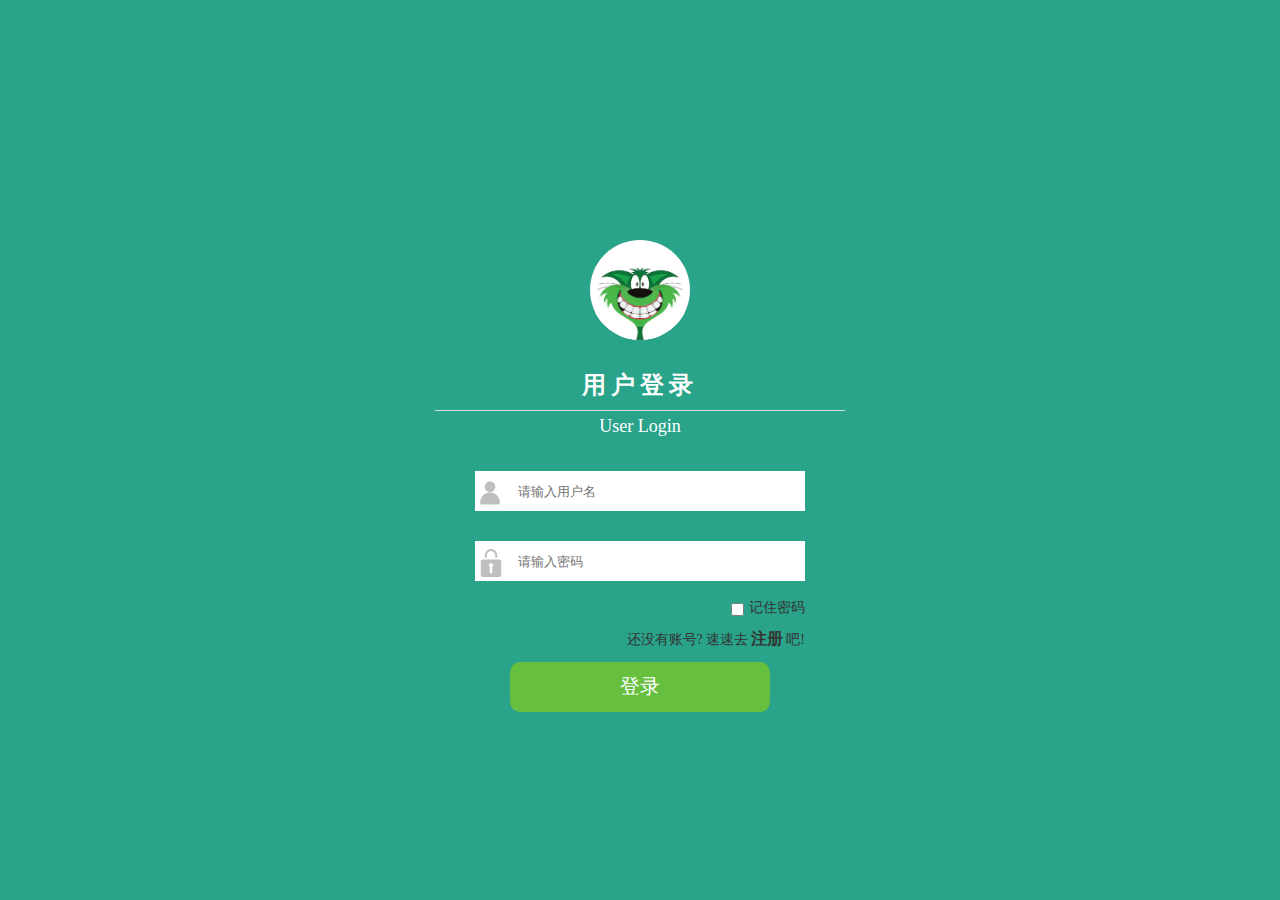
==== index.html @ 594c9463 "Add files via upload" ====
<!DOCTYPE html>
<html lang="en">

<head>
    <meta charset="UTF-8">
    <meta http-equiv="X-UA-Compatible" content="ie=edge">
    <title>XXXXXX</title>
    <link rel="stylesheet" href="reset.css">
    <link rel="stylesheet" href="login.css">
    <script src="jquery-3.1.1.min.js"></script>
    <script src="js.js"></script>
</head>

<body>
<div class="box">
    <div class="wrap">
        <div class="login_logo">
            <img src="logo.jpg" alt="" class="login_logo_img">
        </div>
        <h3 class="login_text">用户登录</h3>
        <div class="input_box">
            <div class="content">
                <p class="eglish">
                    User Login
                </p>
                <form action="login.php" method="POST">
                    <div class="input_name">
                        <i class="name_icon"></i>
                        <input type="text" name="name" id="" class="login_name name" placeholder="请输入用户名" required>
                    </div>
                    <div class="input_psd">
                        <i class="psd_icon"></i>
                        <input type="password" name="password" id="" class="login_password psd" placeholder="请输入密码" required>
                    </div>

                    <p class="login_rember">
                        <input type="checkbox" name="" id=""><span>记住密码</span>
                    </p>
                    <p class="login_register">
                        还没有账号? 速速去<a href="register.html" target="_blank" class="register_txt">注册</a>吧!
                    </p>
                    <div class="login_btn">
                        <p></p>
                         <input type="submit" value="登录">
                    </div>
                </form>
            </div>
            <!-- <b class="right_line"></b>
            <b class="bottom_line"></b>
            <b class="left_line"></b> -->
        </div>
    </div>
</div>    
</body>

</html>
---- login.css ----
body{
    background: rgb(41, 163, 137);
    overflow: hidden;
}

.wrap{
    position: absolute;
    top: 50%;
    left:50%;
    margin-top: -230px;
    margin-left: -250px;
    width: 500px;
    border-radius: 20px;
    background: rgb(41, 163, 137);
    transform:translateY(600px);
    transition: .7s;
    opacity: .2;
    /* box-shadow: 8px 8px 10px #5c5c5c; */
    /* border: 1px solid #fff; */
}

.login_logo{
    width: 100px;
    height: 100px;
    margin: 20px auto 0;
    border-radius: 50%;
    overflow: hidden;
    background: #fff;
    text-align: center;
    line-height: 100px;
}
.login_logo img{
    width: 90px;
    height: 90px;
    transition: .5s;
}

.login_text{
    width: 410px;
    margin: 20px auto 0;
    font-size: 24px;
    font-weight: bold;
    color: #fff;
    border-bottom: 1px solid rgb(223, 221, 221);
    text-align: center;
    line-height: 50px;
    letter-spacing:5px;
}
.input_box{
    box-sizing: border-box;
    position: relative;
    width: 360px;
    margin: 0 auto;
}
.input_box .eglish{
    line-height:30px;
    text-align: center;
    font-size: 18px;
    color: #fff;
}
 .wrap .input_box .content{
    padding: 0 15px;
}
.wrap  .input_box .input_name,
.wrap  .input_box .input_psd{
    box-sizing: border-box;
    width: 330px;
    height: 40px;
    margin-top:30px;
    background: #fff;
}
.input_box .login_name,
.input_box .login_password{
    padding-left: 10px;
    width: 280px;
    outline: none;
    height: 40px;
}
.input_box i{
    height: 40px;
    width: 30px;
    transition: .5s;
    vertical-align: middle;
    display: inline-block;
    background: url(login-icon.png)no-repeat;
}
.input_box .name_icon{
   background-position: 5px 8px;
}
.input_box .psd_icon{
    background-position: 5px -120px;
}
/* 
 .input_box b{
    background: rgb(223, 221, 221);
}
.input_box .right_line{
    right:0px;
    transform: rotateY(180deg);
}
.input_box .left_line{
    left: 0px;
}
.input_box .right_line,
.input_box .left_line{
    position: absolute;
    width: 1px;
    top: 0;
   height: 0;
} 
.input_box .bottom_line{
    display: block;
    height: 1px;
    width:0;
    bottom:0px;
    margin:0 auto;
}

.input_box:hover .left_line{
    animation: rightLine .5s linear forwards;
}
.input_box:hover .bottom_line{
    animation: bottomLine .5s .5s linear forwards;
}
.input_box:hover .right_line{
    animation: rightLine .5s  linear forwards;
}
@keyframes rightLine{
    0%{
       height: 0;
    }
    100%{
        height: 100%; 
    }
}
@keyframes bottomLine{
    0%{
        width: 0;
    }
    100%{
        width: 100%;
    }
}  */
.input_box .login_rember{
    text-align: right;
    margin: 20px 0 0 0 ;
}
.login_rember span{
    color: #333;
    padding-left: 5px;
    font-size: 14px;
}
.login_rember input{
   vertical-align: middle;
}
.login_register{
    padding: 15px 0;
    color: #333;
    text-align: right;
    font-size: 14px;
}
.login_register a{
    cursor: pointer;
    font-size: 16px;
    padding: 0 3px 1px;
    font-weight: bold
}
.login_register a:hover{
    color: red;
    border-bottom: 1px solid red;
}
.login_btn{
    position: relative;
    text-align: center;
    height: 50px;
    width: 260px;
    margin: 0 auto  20px;
    border-radius: 10px;
}
.wrap .login_btn{
    background: rgba(119, 197, 46, 0.8);
}
.wrap .login_btn p{
    background: rgb(49, 163, 61);
}
.login_btn input{
    position: absolute;
    top: 0;
    left:0;
    cursor: pointer;
    font-size: 20px;
    width: 260px;
    height: 50px;
    background: transparent;
    transition: .5s;
    border-radius: 10px;
    color: #FFF;
}
.login_btn:hover p{
    width: 260px;
}
.login_btn p{
    width: 0px;
    height: 50px;
    border-radius: 10px;
    transition: .2s;
     
}



.register_box{
    position: absolute;
    height: 600px;
    width: 500px;
    top: 50%;
    left:50%;
    margin-top: -300px;
    margin-left: -250px;
    /* background: orange; */
    transform:translateY(600px);
    transition: .5s;
    opacity: 0;
}
.register_box .sr_box{
    margin-top: 20px;
}
.register_box .input_box {
    width: 380px;
}

.register_box .text_box{
    float: left;
    width: 302px;
    background: #fff;
}
.register_box .text_box b{
    float: right;
    width: 36px;
    height: 32px;
    /* background-image: url(dui.png); */
    background-position: center;
    background-repeat: no-repeat;
}
.register_box .sr{
    padding-left: 15px;
    width: 250px;
    height: 32px;
}
.register_box .input_yzm input{
    padding-left: 15px;
    width: 120px;
    height: 32px;
}
.register_box .content .title{
    float: left;
    color: #fff;
    font-size: 16px;
    padding-right: 5px;
}
.yzm_txt{
    cursor: pointer;
    float: right;
    width: 140px;
    height: 32px;
    line-height: 32px;
    text-align: center;
    background: #bfbfbf;
    font-size: 16px;
    /* letter-spacing: 10px;
    font-size: 20px;
    font-style: italic; */
}
.register_yzm{
    font-size: 16px;
}
.register_box .login_btn{
    background:rgba(240, 159, 9, 0.849);
}
.register_box .login_btn p{
    background: rgb(255, 136, 0)
}
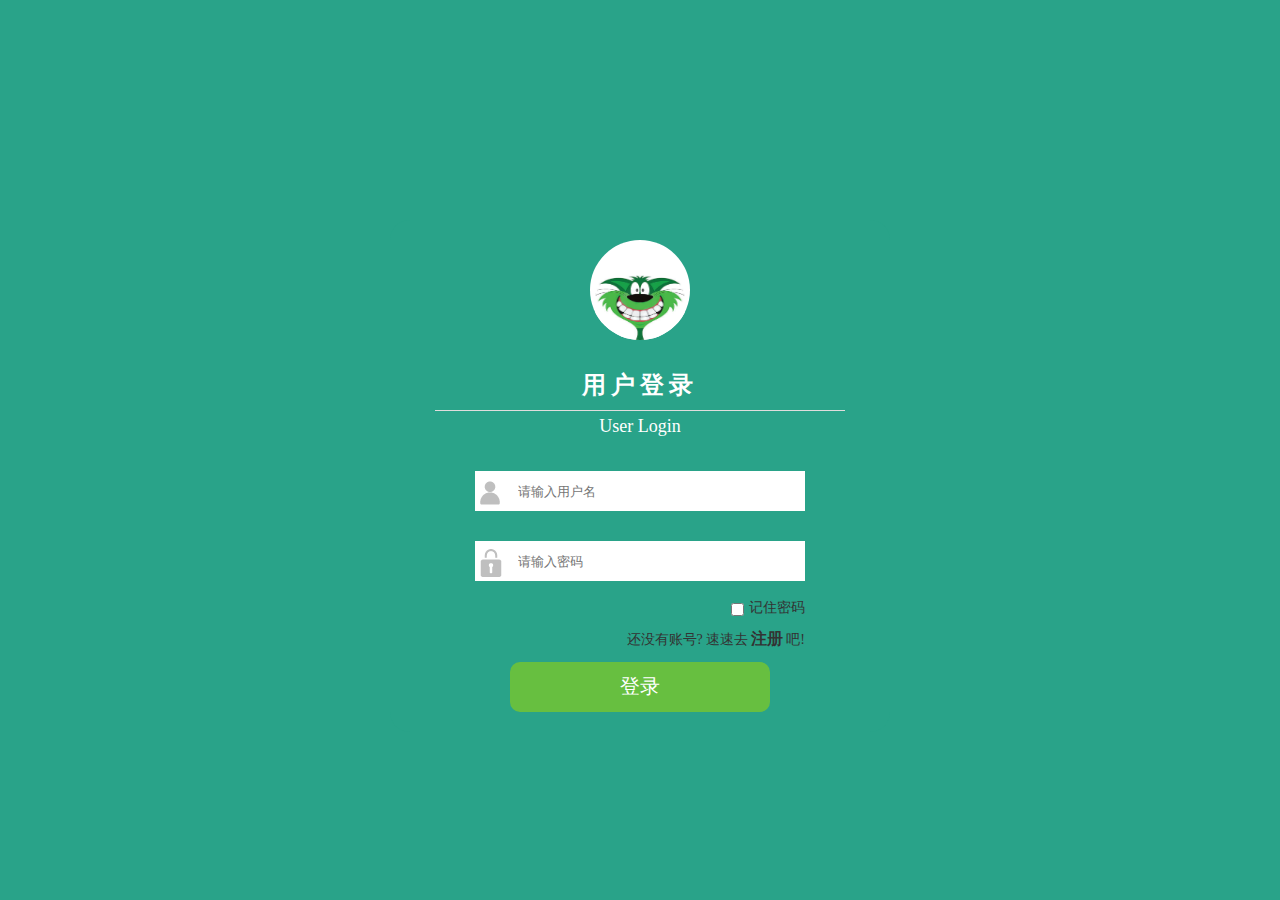
==== commit 79694b13: "Update index.html" ====
--- a/index.html
+++ b/index.html
@@ -4,7 +4,7 @@
 <head>
     <meta charset="UTF-8">
     <meta http-equiv="X-UA-Compatible" content="ie=edge">
-    <title>XXXXXX</title>
+    <title>User Login</title>
     <link rel="stylesheet" href="reset.css">
     <link rel="stylesheet" href="login.css">
     <script src="jquery-3.1.1.min.js"></script>
@@ -23,7 +23,7 @@
                 <p class="eglish">
                     User Login
                 </p>
-                <form action="login.php" method="POST">
+                <form action="login.php" method="GET">
                     <div class="input_name">
                         <i class="name_icon"></i>
                         <input type="text" name="name" id="" class="login_name name" placeholder="请输入用户名" required>
@@ -53,4 +53,4 @@
 </div>    
 </body>
 
-</html>+</html>
--- a/login.css
+++ b/login.css
@@ -31,7 +31,7 @@
 }
 .login_logo img{
     width: 90px;
-    height: 90px;
+    height: 65px;
     transition: .5s;
 }
 
@@ -211,13 +211,11 @@
 
 .register_box{
     position: absolute;
-    height: 600px;
     width: 500px;
     top: 50%;
     left:50%;
-    margin-top: -300px;
+    margin-top: -265px;
     margin-left: -250px;
-    /* background: orange; */
     transform:translateY(600px);
     transition: .5s;
     opacity: 0;
@@ -231,7 +229,7 @@
 
 .register_box .text_box{
     float: left;
-    width: 302px;
+    width: 294px;
     background: #fff;
 }
 .register_box .text_box b{
@@ -244,7 +242,7 @@
 }
 .register_box .sr{
     padding-left: 15px;
-    width: 250px;
+    width: 236px;
     height: 32px;
 }
 .register_box .input_yzm input{
@@ -254,6 +252,7 @@
 }
 .register_box .content .title{
     float: left;
+    width: 80px;
     color: #fff;
     font-size: 16px;
     padding-right: 5px;
@@ -279,4 +278,4 @@
 }
 .register_box .login_btn p{
     background: rgb(255, 136, 0)
-}+}
